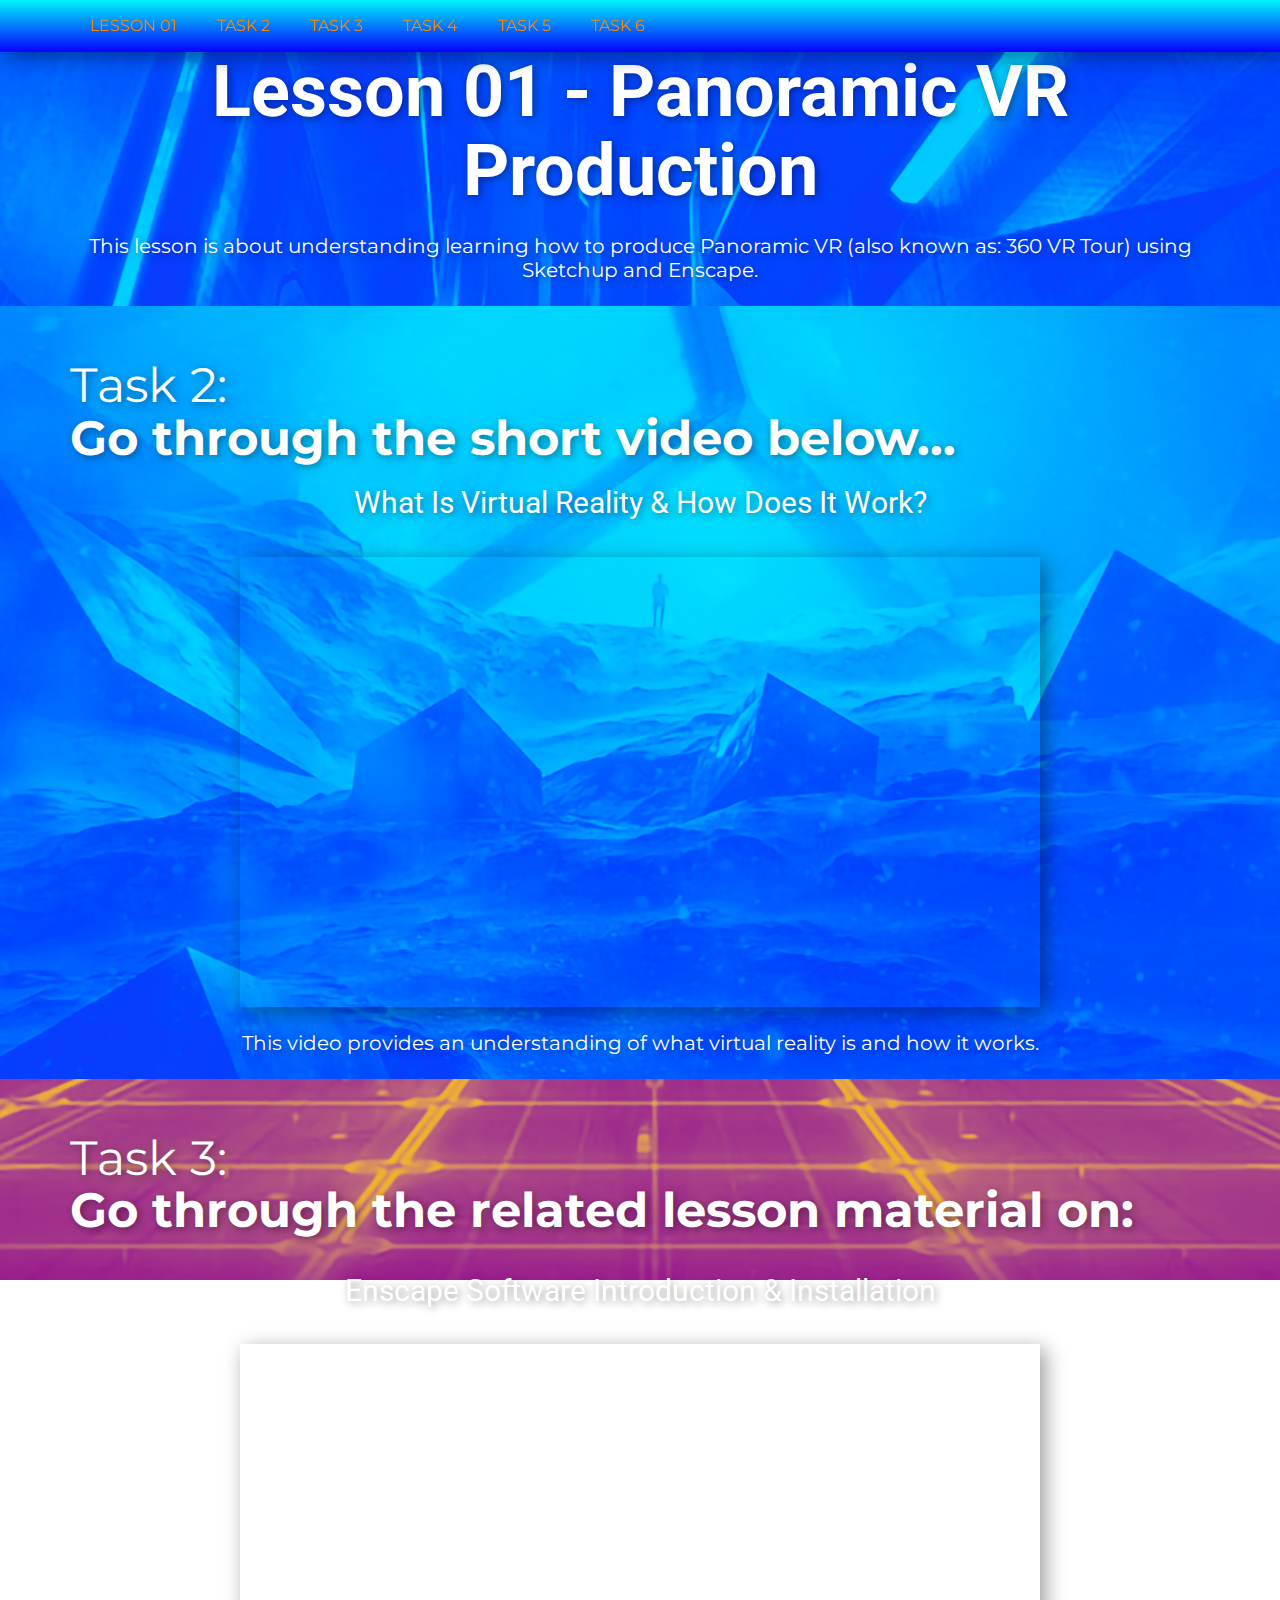
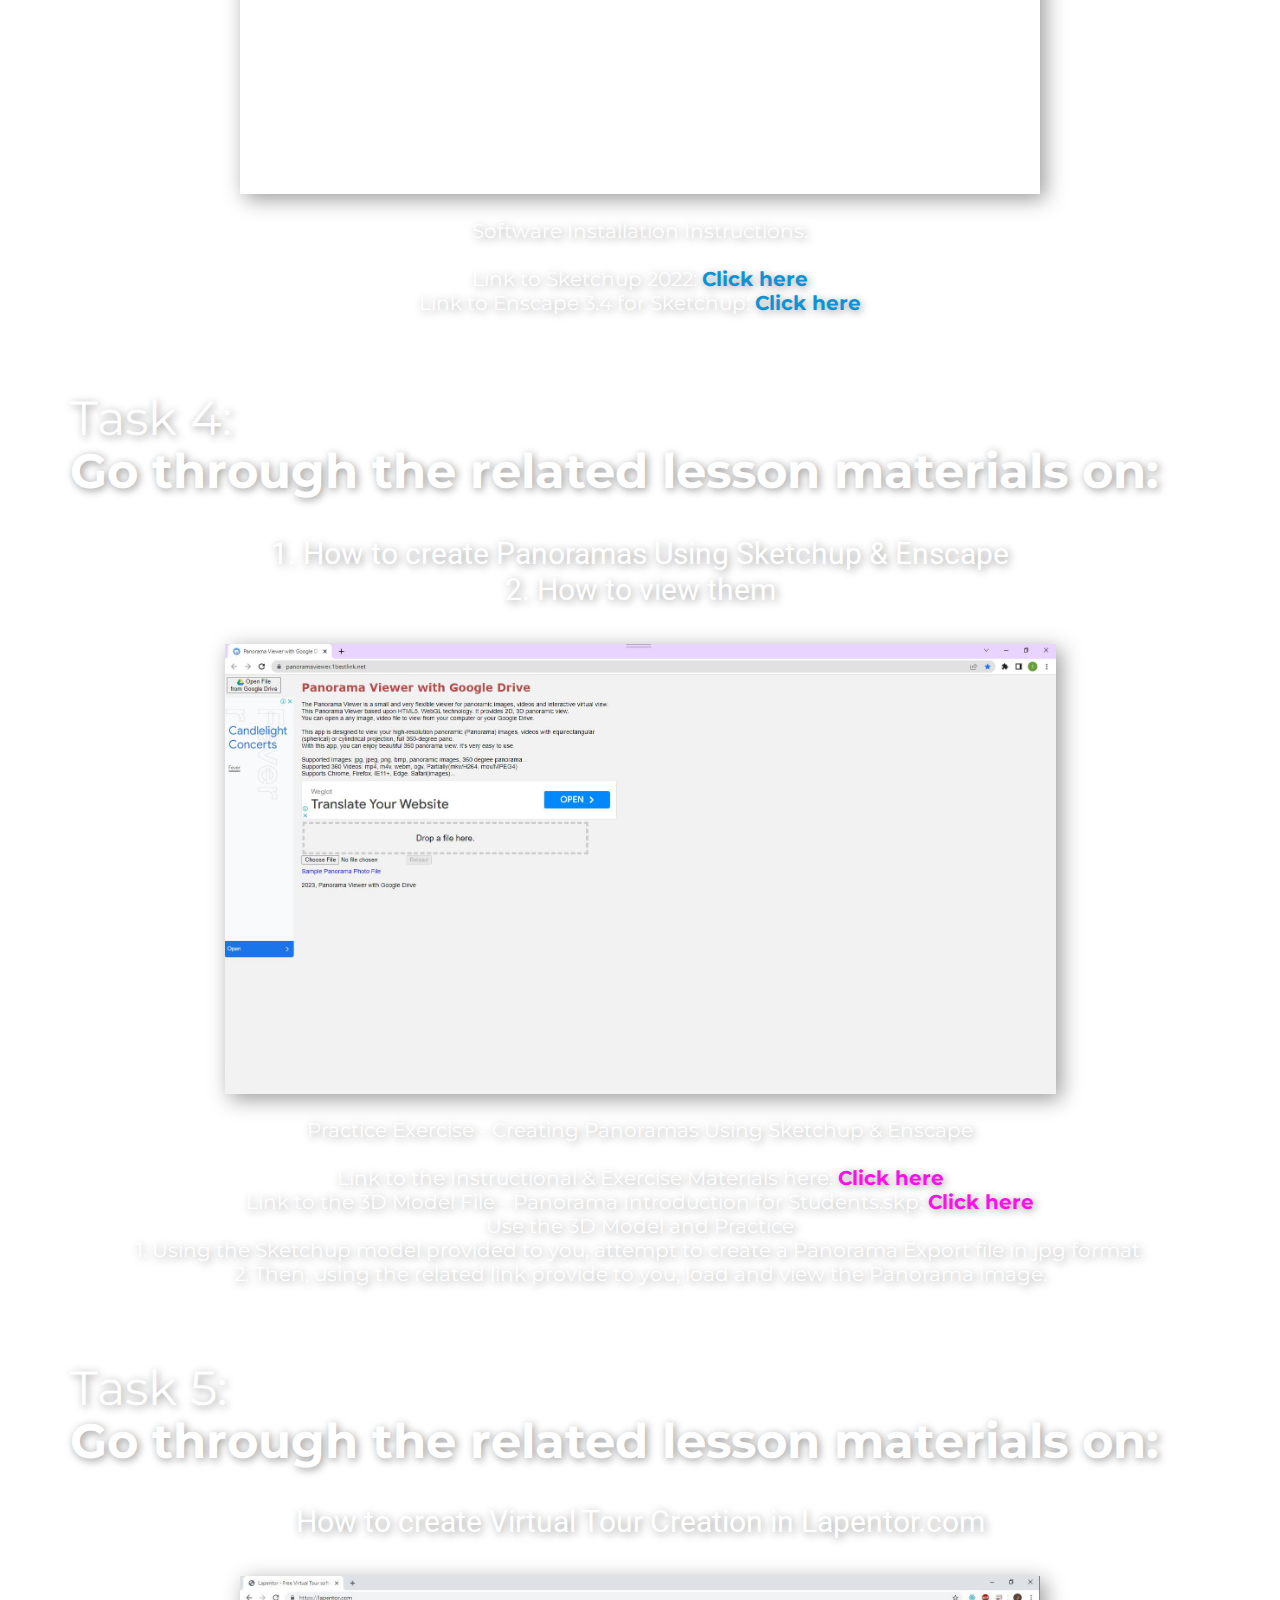
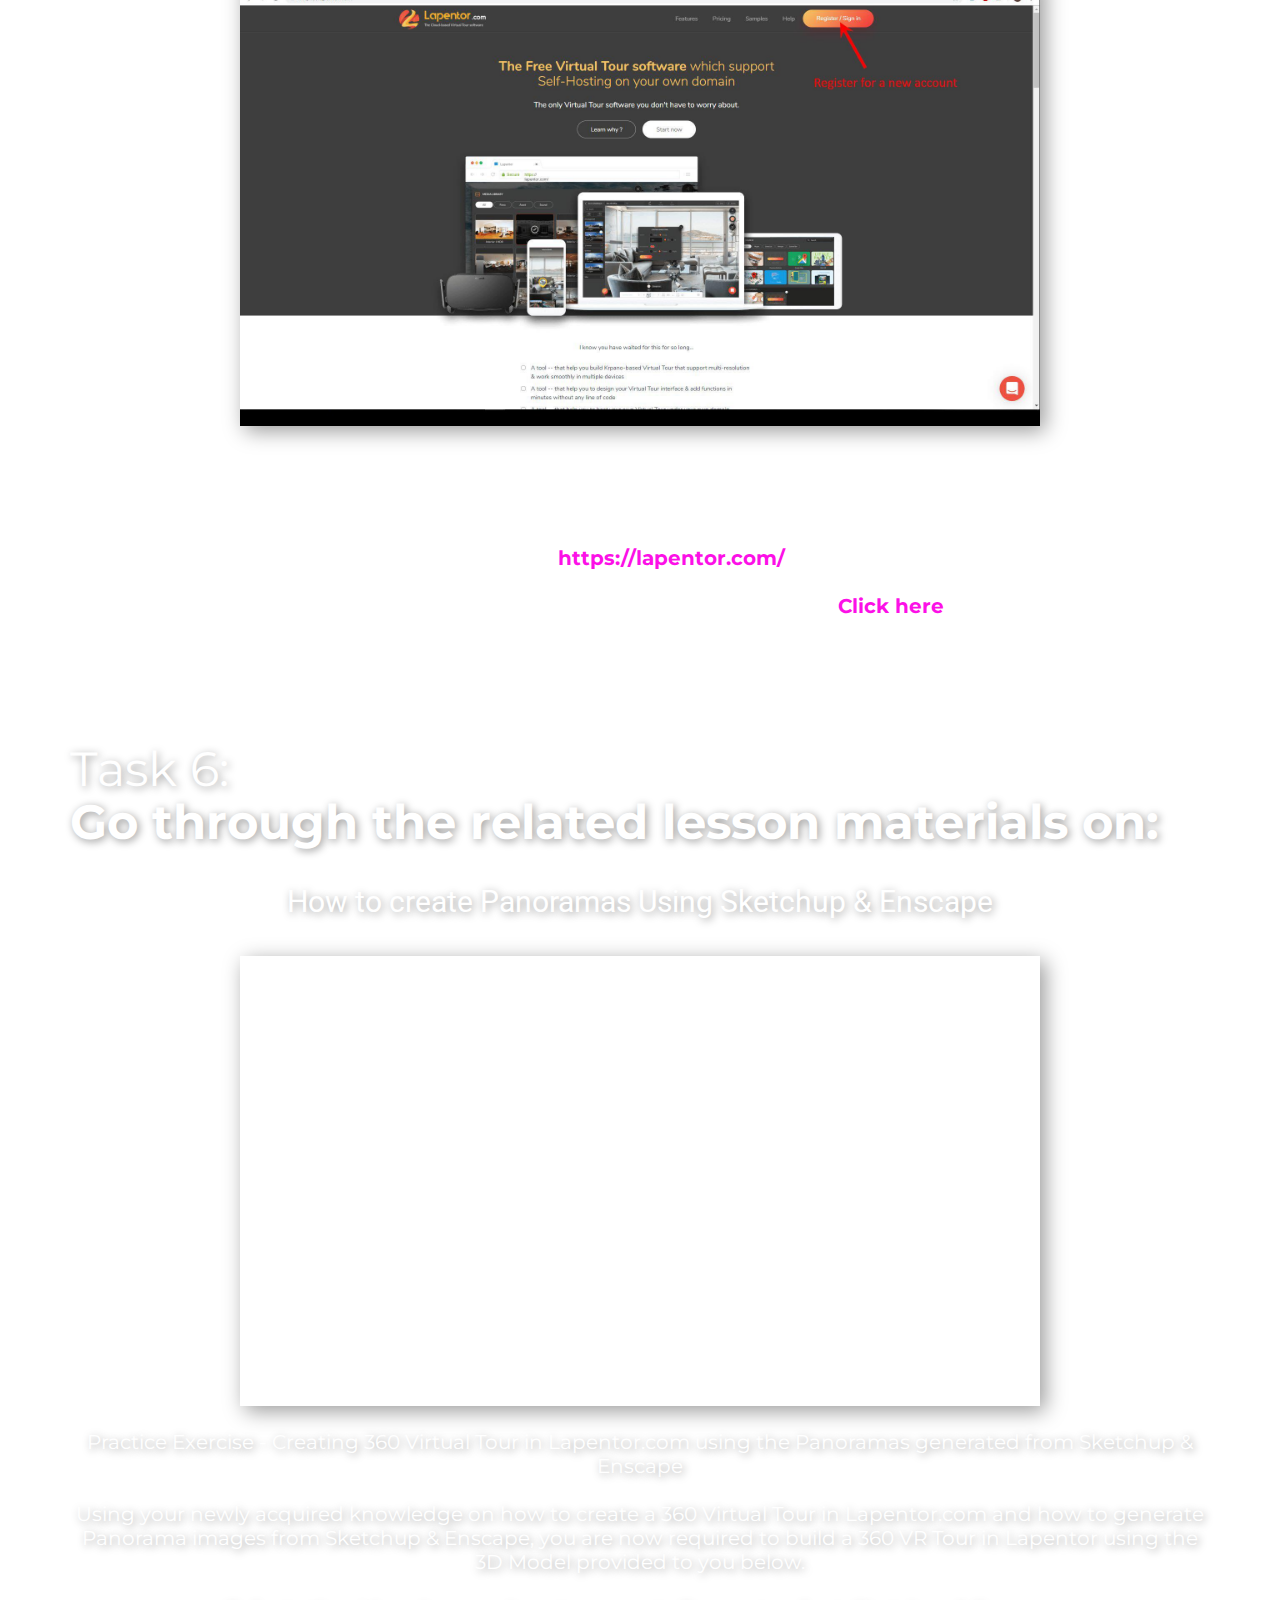
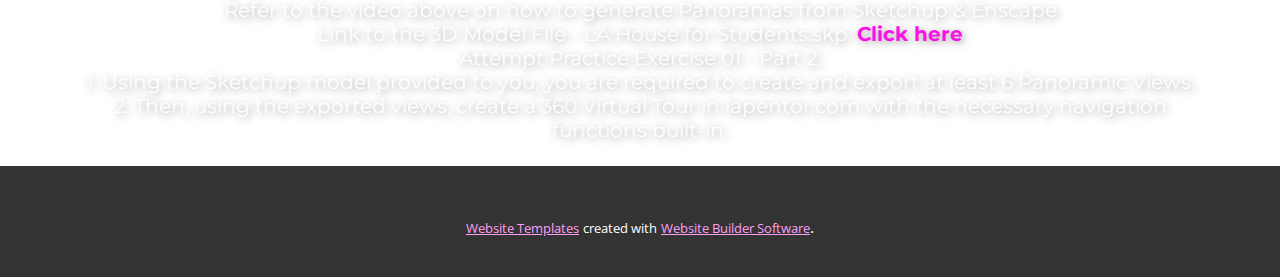
==== index.html @ d225edf2 "Add files via upload" ====
<!DOCTYPE html>
<html style="font-size: 16px;" lang="en"><head>
    <meta name="viewport" content="width=device-width, initial-scale=1.0">
    <meta charset="utf-8">
    <meta name="keywords" content="Lesson 01 -&nbsp;Lesson Title Name, Topic Title 01:Topic Name, Topic Title 02:Topic Name">
    <meta name="description" content="">
    <title>Lesson 01</title>
    <link rel="stylesheet" href="nicepage.css" media="screen">
<link rel="stylesheet" href="Lesson-01.css" media="screen">
    <script class="u-script" type="text/javascript" src="jquery.js" defer=""></script>
    <script class="u-script" type="text/javascript" src="nicepage.js" defer=""></script>
    <meta name="generator" content="Nicepage 5.11.4, nicepage.com">
    <link id="u-theme-google-font" rel="stylesheet" href="https://fonts.googleapis.com/css?family=Roboto:100,100i,300,300i,400,400i,500,500i,700,700i,900,900i|Open+Sans:300,300i,400,400i,500,500i,600,600i,700,700i,800,800i">
    <link id="u-page-google-font" rel="stylesheet" href="https://fonts.googleapis.com/css?family=Montserrat:100,100i,200,200i,300,300i,400,400i,500,500i,600,600i,700,700i,800,800i,900,900i">
    
    
    
    
    
    
    
    
    <script type="application/ld+json">{
		"@context": "http://schema.org",
		"@type": "Organization",
		"name": ""
}</script>
    <meta name="theme-color" content="#fc10e7">
    <meta property="og:title" content="Lesson 01">
    <meta property="og:type" content="website">
  <meta data-intl-tel-input-cdn-path="intlTelInput/"></head>
  <body data-home-page="Lesson-01.html" data-home-page-title="Lesson 01" class="u-body u-image u-overlap u-xl-mode" data-lang="en" style="background-position: 50% 50%; background-attachment: fixed; background-image: url(&quot;images/04.3.jpg&quot;);"><header class="u-box-shadow u-clearfix u-gradient u-header u-sticky u-sticky-53bc u-header" id="Menu"><div class="u-clearfix u-sheet u-valign-middle u-sheet-1">
        <nav class="u-align-right-md u-align-right-sm u-align-right-xs u-menu u-menu-one-level u-menu-open-right u-offcanvas u-menu-1">
          <div class="menu-collapse u-custom-font u-font-montserrat" style="font-size: 1rem; letter-spacing: 0px; text-transform: uppercase; font-weight: 500;">
            <a class="u-button-style u-custom-hover-color u-custom-left-right-menu-spacing u-custom-padding-bottom u-custom-text-active-color u-custom-text-color u-custom-text-hover-color u-custom-text-shadow u-custom-top-bottom-menu-spacing u-nav-link u-text-active-palette-1-base u-text-hover-palette-2-base u-text-white" href="#">
              <svg class="u-svg-link" viewBox="0 0 24 24"><use xmlns:xlink="http://www.w3.org/1999/xlink" xlink:href="#menu-hamburger"></use></svg>
              <svg class="u-svg-content" version="1.1" id="menu-hamburger" viewBox="0 0 16 16" x="0px" y="0px" xmlns:xlink="http://www.w3.org/1999/xlink" xmlns="http://www.w3.org/2000/svg"><g><rect y="1" width="16" height="2"></rect><rect y="7" width="16" height="2"></rect><rect y="13" width="16" height="2"></rect>
</g></svg>
            </a>
          </div>
          <div class="u-custom-menu u-nav-container">
            <ul class="u-custom-font u-font-montserrat u-nav u-unstyled u-nav-1"><li class="u-nav-item"><a class="u-button-style u-nav-link u-text-active-custom-color-5 u-text-body-alt-color u-text-hover-custom-color-4" href="Lesson-01.html" style="padding: 18px 20px;">Lesson 01</a>
</li><li class="u-nav-item"><a class="u-button-style u-nav-link u-text-active-custom-color-5 u-text-body-alt-color u-text-hover-custom-color-4" href="Lesson-01.html#Task2" style="padding: 18px 20px;">Task 2</a>
</li><li class="u-nav-item"><a class="u-button-style u-nav-link u-text-active-custom-color-5 u-text-body-alt-color u-text-hover-custom-color-4" href="Lesson-01.html#Task3" style="padding: 18px 20px;">Task 3</a>
</li><li class="u-nav-item"><a class="u-button-style u-nav-link u-text-active-custom-color-5 u-text-body-alt-color u-text-hover-custom-color-4" href="Lesson-01.html#Task4" style="padding: 18px 20px;">Task 4</a>
</li><li class="u-nav-item"><a class="u-button-style u-nav-link u-text-active-custom-color-5 u-text-body-alt-color u-text-hover-custom-color-4" href="Lesson-01.html#Task5" style="padding: 18px 20px;">Task 5</a>
</li><li class="u-nav-item"><a class="u-button-style u-nav-link u-text-active-custom-color-5 u-text-body-alt-color u-text-hover-custom-color-4" href="Lesson-01.html#Task6" style="padding: 18px 20px;">Task 6</a>
</li></ul>
          </div>
          <div class="u-custom-menu u-nav-container-collapse">
            <div class="u-black u-container-style u-inner-container-layout u-opacity u-opacity-75 u-sidenav">
              <div class="u-inner-container-layout u-sidenav-overflow">
                <div class="u-menu-close"></div>
                <ul class="u-align-center u-nav u-popupmenu-items u-unstyled u-nav-2"><li class="u-nav-item"><a class="u-button-style u-nav-link" href="Lesson-01.html">Lesson 01</a>
</li><li class="u-nav-item"><a class="u-button-style u-nav-link" href="Lesson-01.html#Task2">Task 2</a>
</li><li class="u-nav-item"><a class="u-button-style u-nav-link" href="Lesson-01.html#Task3">Task 3</a>
</li><li class="u-nav-item"><a class="u-button-style u-nav-link" href="Lesson-01.html#Task4">Task 4</a>
</li><li class="u-nav-item"><a class="u-button-style u-nav-link" href="Lesson-01.html#Task5">Task 5</a>
</li><li class="u-nav-item"><a class="u-button-style u-nav-link" href="Lesson-01.html#Task6">Task 6</a>
</li></ul>
              </div>
            </div>
            <div class="u-black u-menu-overlay u-opacity u-opacity-25"></div>
          </div>
        </nav>
      </div><style class="u-sticky-style" data-style-id="53bc">.u-sticky-fixed.u-sticky-53bc, .u-body.u-sticky-fixed .u-sticky-53bc {
box-shadow: 5px 5px 20px 0 rgba(0,0,0,0.4) !important
}</style></header>
    <section class="skrollable u-clearfix u-section-1" id="Lesson_Title">
      <div class="u-clearfix u-sheet u-sheet-1">
        <h1 class="u-align-center u-text u-text-body-alt-color u-title u-text-1"> Lesson 01 - Panoramic VR Production</h1>
      </div>
    </section>
    <section class="skrollable u-clearfix u-section-2" id="Lesson_Header">
      <div class="u-clearfix u-sheet u-sheet-1">
        <h4 class="u-align-center u-text u-text-body-alt-color u-text-default u-text-1">
          <br>This lesson is about understanding learning how to produce Panoramic VR (also known as: 360 VR Tour) using Sketchup and Enscape.<br>
          <br>
        </h4>
      </div>
    </section>
    <section class="skrollable u-clearfix u-image u-parallax u-section-3" id="Task2" data-image-width="1920" data-image-height="1920">
      <div class="u-clearfix u-sheet u-valign-bottom u-sheet-1">
        <h2 class="u-text u-text-body-alt-color u-text-1">
          <span style="font-weight: 400;">
            <br>Task 2:
          </span>
          <br> Go through the short video below...
        </h2>
        <h3 class="u-align-center u-text u-text-body-alt-color u-text-2"> What Is Virtual Reality &amp; How Does It Work?<br>
          <br>
        </h3>
        <div class="u-align-center u-video u-video-contain-lg u-video-contain-md u-video-contain-sm u-video-contain-xs u-video-1">
          <div class="embed-responsive embed-responsive-1">
            <iframe style="position: absolute;top: 0;left: 0;width: 100%;height: 100%;" class="embed-responsive-item" src="https://www.youtube.com/embed/YSAlhBO6tR8?mute=0&amp;showinfo=0&amp;controls=1&amp;start=0" frameborder="0" allowfullscreen=""></iframe>
          </div>
        </div>
        <h4 class="u-align-center u-text u-text-body-alt-color u-text-3">
          <br>This video provides an understanding of what virtual reality is and how it works.<br>
          <br>
        </h4>
      </div>
    </section>
    <section class="skrollable u-clearfix u-image u-parallax u-section-4" id="Task3" data-image-width="1920" data-image-height="1920">
      <div class="u-clearfix u-sheet u-sheet-1">
        <h2 class="u-text u-text-body-alt-color u-text-1">
          <br>
          <span style="font-weight: 400;">Task 3:</span>
          <br> Go through the related lesson material on:
        </h2>
        <h3 class="u-align-center u-text u-text-body-alt-color u-text-2">
          <br>Enscape Software Introduction &amp; Installation<br>
          <br>
        </h3>
        <div class="u-align-center u-video u-video-contain-lg u-video-contain-md u-video-contain-sm u-video-contain-xs u-video-1">
          <div class="embed-responsive embed-responsive-1">
            <iframe style="position: absolute;top: 0;left: 0;width: 100%;height: 100%;" class="embed-responsive-item" src="https://www.youtube.com/embed/YrdtNT-V2NU?mute=0&amp;showinfo=0&amp;controls=1&amp;start=0" frameborder="0" allowfullscreen=""></iframe>
          </div>
        </div>
        <h4 class="u-align-center u-text u-text-body-alt-color u-text-3">
          <br>Software Installation Instructions:<br>
          <br>Link to Sketchup 2022: <span style="font-weight: 700;">
            <a href="https://drive.google.com/drive/folders/1EvpybGRjYTsotRarfKif5_3u6jOGR-Ju?usp=share_link" class="u-active-none u-border-none u-btn u-button-link u-button-style u-hover-none u-none u-text-palette-4-base u-btn-1" target="_blank">Click here</a>
          </span>
          <br>Link to Enscape 3.4 for Sketchup: <span style="font-weight: 700;">
            <a href="https://drive.google.com/drive/folders/1mcn2Z53v6USUTFRjC2O_JtzmhIxBEnhV?usp=share_link" class="u-active-none u-border-none u-btn u-button-link u-button-style u-hover-none u-none u-text-palette-4-base u-btn-2" target="_blank">Click here</a>
          </span>
          <br>
          <br>
        </h4>
      </div>
    </section>
    <section class="skrollable u-clearfix u-image u-parallax u-section-5" id="Task4" data-image-width="1920" data-image-height="1920">
      <div class="u-clearfix u-sheet u-valign-middle u-sheet-1">
        <h2 class="u-text u-text-body-alt-color u-text-1">
          <br>
          <span style="font-weight: 400;">Task 4:</span>
          <br>Go through the related lesson materials on:
        </h2>
        <h3 class="u-align-center u-text u-text-body-alt-color u-text-2">
          <br>1. How to create Panoramas ​Using Sketchup &amp; Enscape<br>2. How to view them<br>
          <br>
        </h3>
        <img class="u-align-center u-image u-image-default u-image-1" src="images/PanoramaViewerwithGoogleDrive.jpg" alt="" data-image-width="1921" data-image-height="1040" data-href="http://panoramaviewer.1bestlink.net/" data-target="_blank">
        <h4 class="u-align-center u-text u-text-body-alt-color u-text-3">
          <br>Practice Exercise - Creating Panoramas Using Sketchup &amp; Enscape<br>
          <br>Link to the Instructional &amp; Exercise Materials here: <a href="https://drive.google.com/file/d/1abvZGvkPF39Kw-kIYvjLLtzMUDdTy_9g/view?usp=share_link" class="u-active-none u-border-none u-btn u-button-style u-hover-none u-none u-text-palette-1-base u-btn-1" target="_blank">Click here</a>
          <br>Link to the 3D Model File - Panorama Introduction for Students.skp: <a href="https://drive.google.com/file/d/1Js0wTdf67oLDNqwguV2Wn05U8jPbHbJF/view?usp=share_link" class="u-active-none u-border-none u-btn u-button-style u-hover-none u-none u-text-palette-1-base u-btn-2" target="_blank">Click here</a>
          <br>Use the 3D Model and Practice<br>1. Using the Sketchup model provided to you, attempt to create a Panorama Export file in jpg format.<br>2. Then, using the related link provide to you, load and view the Panorama image.<br>
          <br>
        </h4>
      </div>
    </section>
    <section class="skrollable u-clearfix u-image u-parallax u-section-6" id="Task5" data-image-width="1920" data-image-height="1920">
      <div class="u-clearfix u-sheet u-valign-middle u-sheet-1">
        <h2 class="u-text u-text-body-alt-color u-text-1">
          <br>
          <span style="font-weight: 400;">Task 5:</span>
          <br>Go through the related lesson materials on:
        </h2>
        <h3 class="u-align-center u-text u-text-body-alt-color u-text-2">
          <br>How to create Virtual Tour Creation in Lapentor.com<br>
          <br>
        </h3>
        <img class="u-align-center u-image u-image-default u-image-1" src="images/Lapentor.jpg" alt="" data-image-width="1920" data-image-height="1080" data-href="https://lapentor.com/" data-target="_blank">
        <h4 class="u-align-center u-text u-text-body-alt-color u-text-3">
          <br> Practice Exercise - 360 Virtual Tour Creation<br>
          <br>Using the Panorama images provided to you, you are required to create a 360 VR Tour in the site below.<br>
          <br>Go to:&nbsp;<a href="https://lapentor.com/" class="u-active-none u-border-none u-btn u-button-link u-button-style u-hover-none u-none u-text-palette-1-base u-btn-1" target="_blank">https://lapentor.com/</a>
          <br>and Register for a free account<br>Link to the Instructional &amp; Exercise Materials here: <a href="https://drive.google.com/file/d/1LbMFgbRlXIPI47K_xahC_Q0AvhAsPmjC/view?usp=share_link" class="u-active-none u-border-none u-btn u-button-style u-hover-none u-none u-text-palette-1-base u-btn-2" target="_blank">Click here</a>
          <br>Attempt ​Practice Exercise 01 - Part 1:<br>Create a 360 Virtual Tour in lapentor.com ​with the necessary navigation functions built-in.<br>
          <br>
        </h4>
      </div>
    </section>
    <section class="skrollable u-clearfix u-image u-parallax u-section-7" id="Task6" data-image-width="1920" data-image-height="1920">
      <div class="u-clearfix u-sheet u-valign-middle u-sheet-1">
        <h2 class="u-text u-text-body-alt-color u-text-1">
          <span style="font-weight: 400;">
            <br>Task 6:
          </span>
          <br>Go through the related lesson materials on:
        </h2>
        <h3 class="u-align-center u-text u-text-body-alt-color u-text-2">
          <br>How to create Panoramas Using Sketchup &amp; Enscape<br>
          <br>
        </h3>
        <div class="u-align-center u-video u-video-contain-lg u-video-contain-md u-video-contain-sm u-video-contain-xs u-video-1">
          <div class="embed-responsive embed-responsive-1">
            <iframe style="position: absolute;top: 0;left: 0;width: 100%;height: 100%;" class="embed-responsive-item" src="https://www.youtube.com/embed/a7TdAmOpXEo?mute=0&amp;showinfo=0&amp;controls=1&amp;start=0" frameborder="0" allowfullscreen=""></iframe>
          </div>
        </div>
        <h4 class="u-align-center u-text u-text-body-alt-color u-text-3">
          <br> Practice Exercise - Creating 360 Virtual Tour in Lapentor.com using the Panoramas generated from Sketchup &amp; Enscape<br>
          <br>Using your newly acquired knowledge on how to create a 360 Virtual Tour in Lapentor.com and how to generate Panorama images from Sketchup &amp; Enscape, you are now required to build a 360 VR Tour in Lapentor using the 3D Model provided to you below.<br>
          <br> Refer to the video above on how to generate Panoramas from Sketchup &amp; Enscape<br>Link to the 3D Model File - LA House for Students.skp: <a href="https://drive.google.com/file/d/1gbF78qbM22y4gAIJiguv-xFTbGMFxdbp/view?usp=share_link" class="u-active-none u-border-none u-btn u-button-style u-hover-none u-none u-text-palette-1-base u-btn-1" target="_blank">Click here</a>
          <br> Attempt ​Practice Exercise 01 - Part 2:<br>1. Using the Sketchup model provided to you, you are required to create and export at least 6 Panoramic Views.<br>2. Then, using the exported views, create a 360 Virtual Tour in lapentor.com with the necessary navigation functions built-in.<br>
          <br>
        </h4>
      </div>
    </section>
    <style class="u-overlap-style">.u-overlap:not(.u-sticky-scroll) .u-header {
background-color: #fc10e7 !important; background-image: linear-gradient(#00f5fa, #0900ff) !important
}</style>
    
    
    <footer class="u-align-center u-clearfix u-footer u-grey-80 u-footer" id="sec-da6d"><div class="u-clearfix u-sheet u-sheet-1"></div></footer>
    <section class="u-backlink u-clearfix u-grey-80">
      <a class="u-link" href="https://nicepage.com/website-templates" target="_blank">
        <span>Website Templates</span>
      </a>
      <p class="u-text">
        <span>created with</span>
      </p>
      <a class="u-link" href="" target="_blank">
        <span>Website Builder Software</span>
      </a>. 
    </section>
  
</body></html>
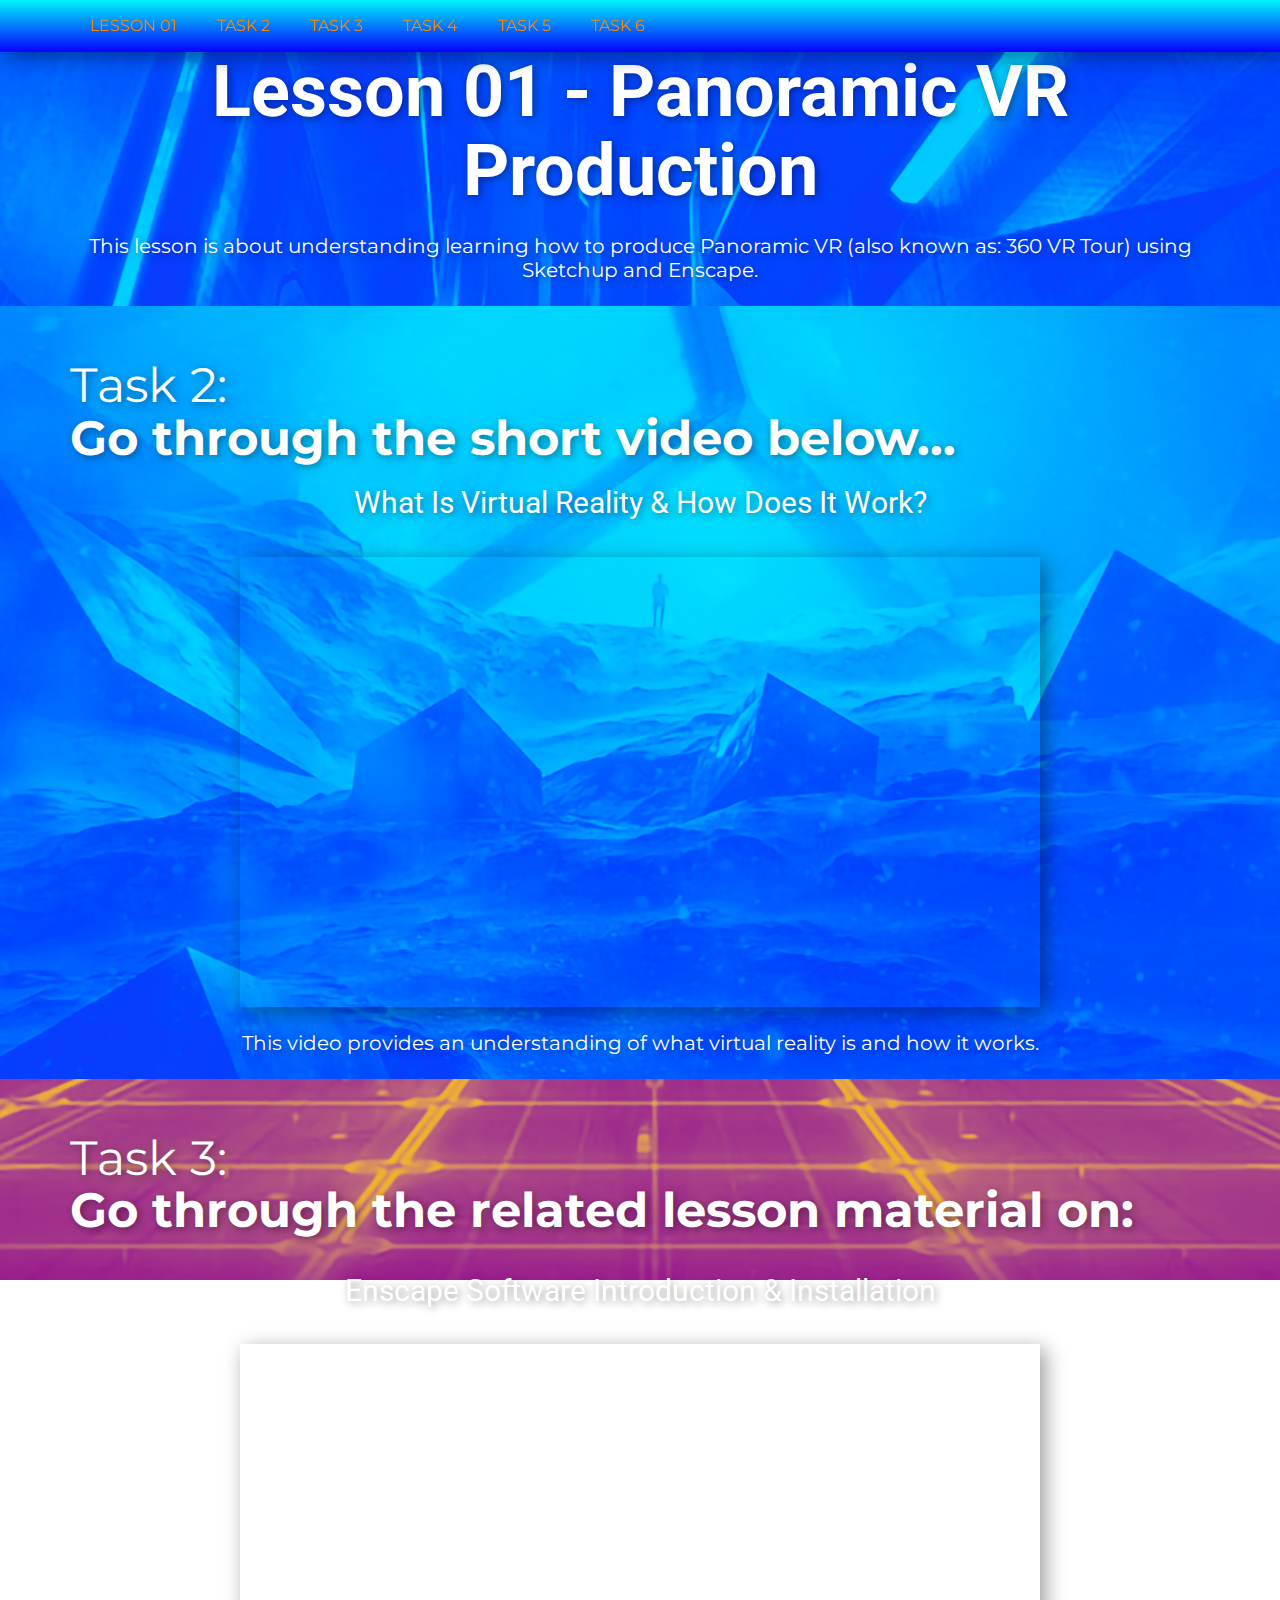
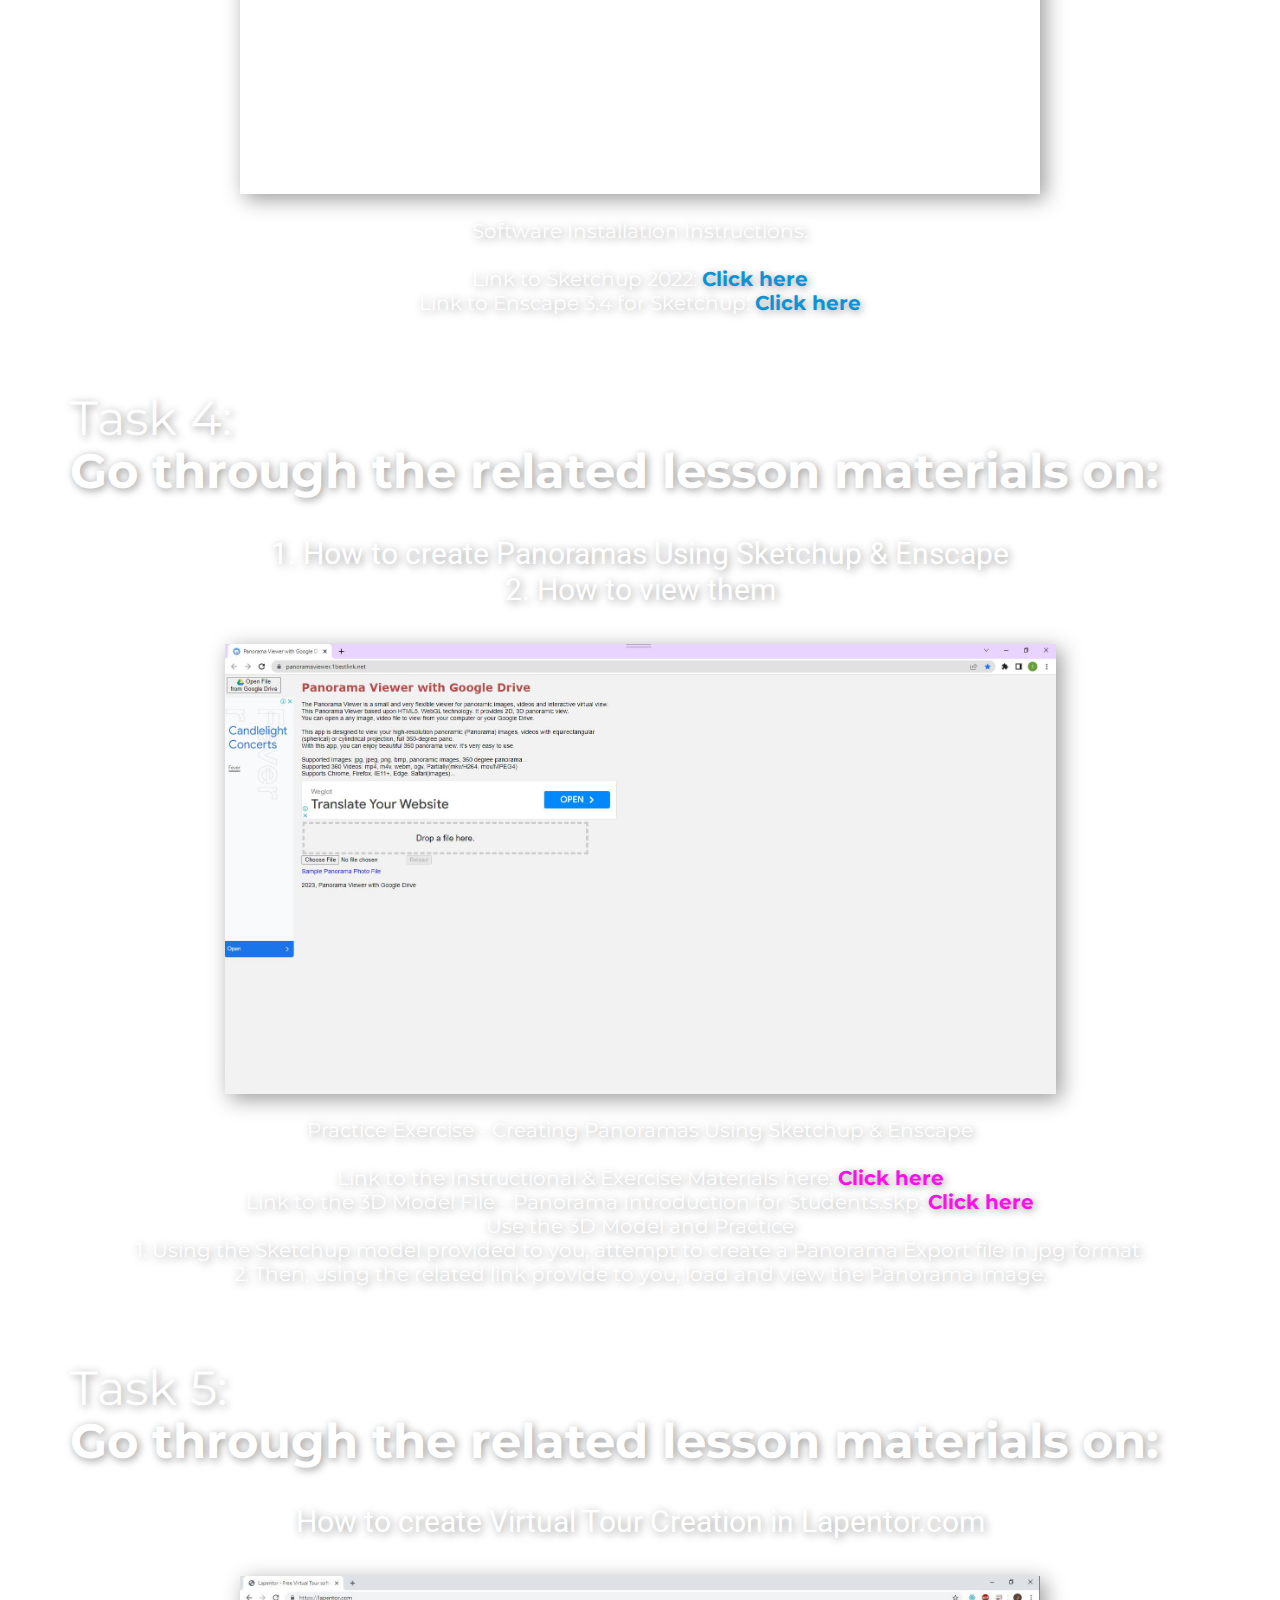
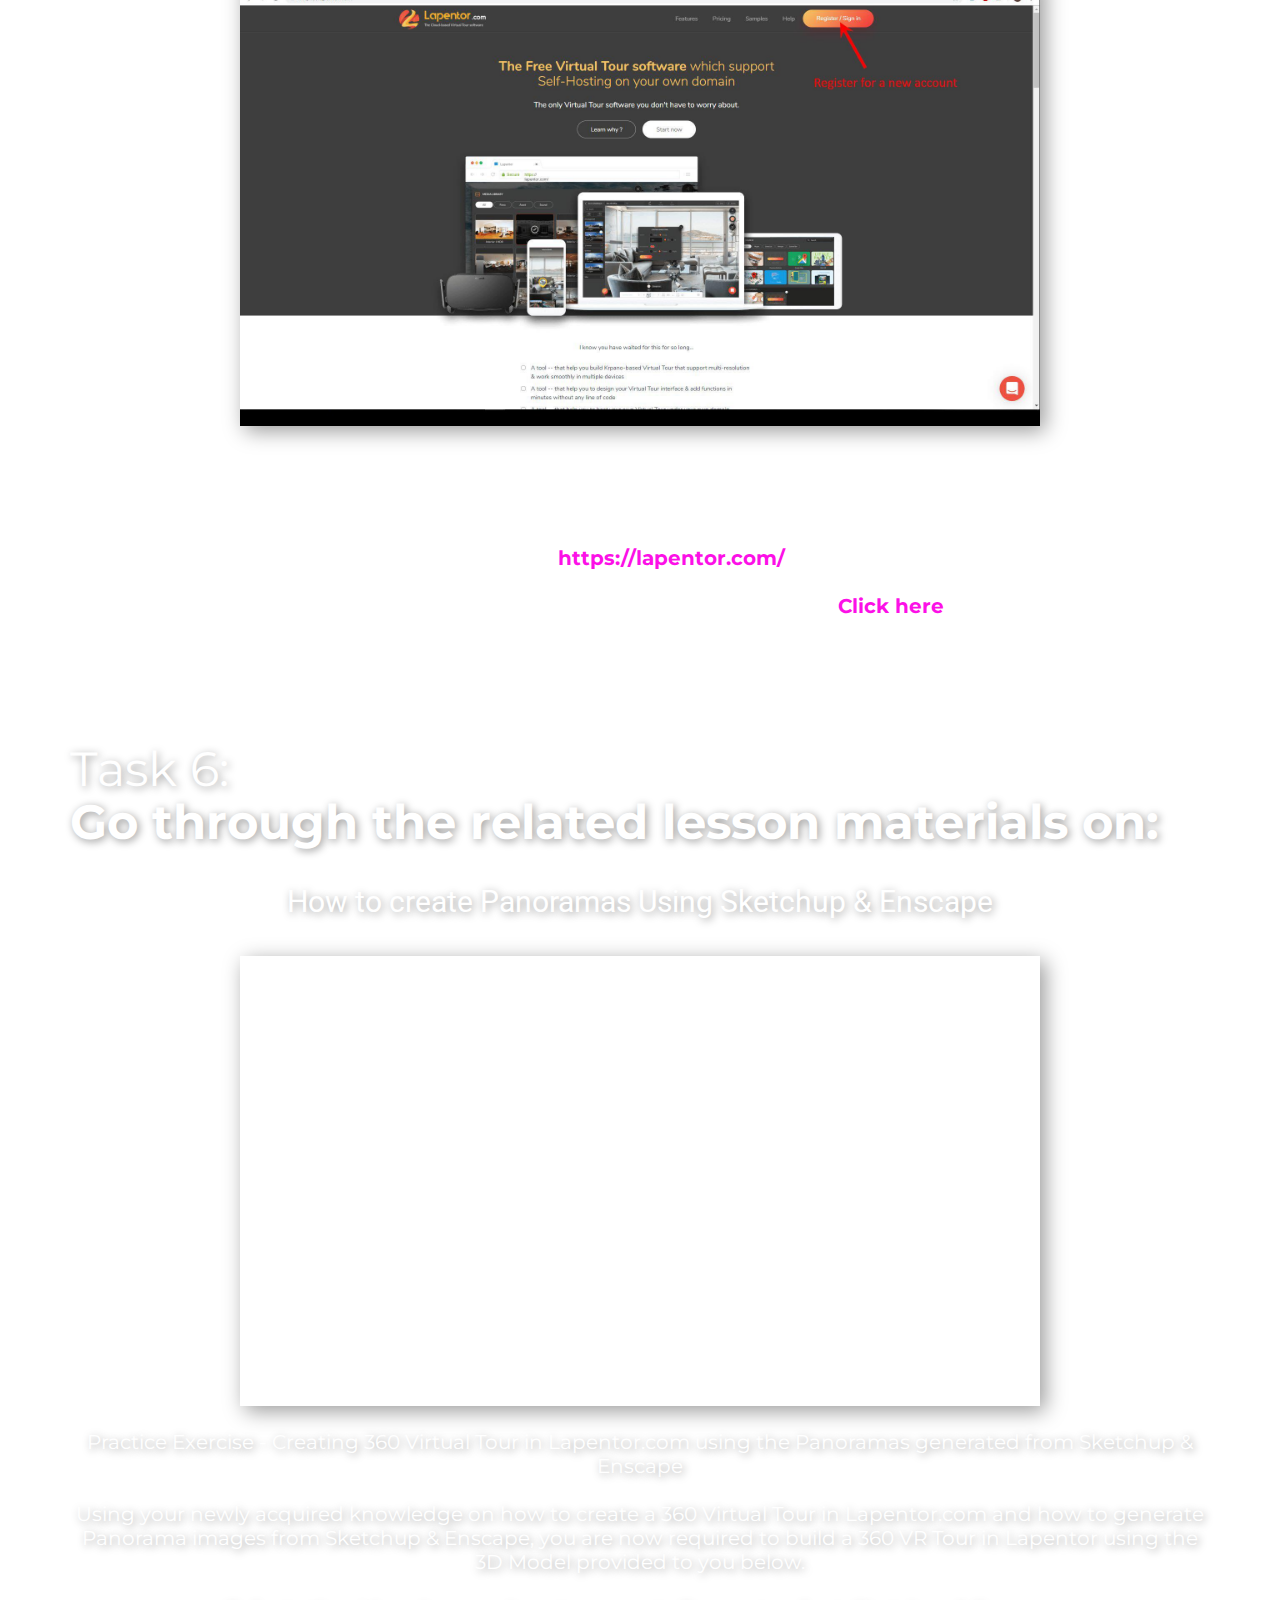
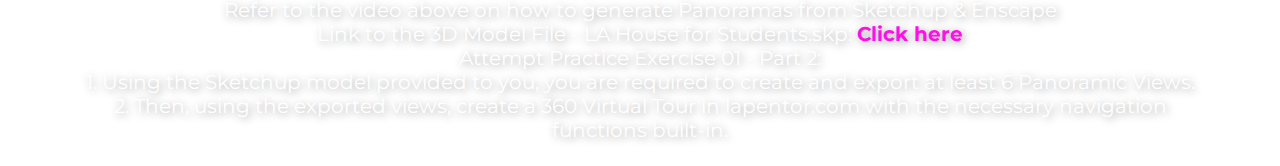
==== commit ac5ae0a8: "Update index.html" ====
--- a/index.html
+++ b/index.html
@@ -202,19 +202,5 @@
     <style class="u-overlap-style">.u-overlap:not(.u-sticky-scroll) .u-header {
 background-color: #fc10e7 !important; background-image: linear-gradient(#00f5fa, #0900ff) !important
 }</style>
-    
-    
-    <footer class="u-align-center u-clearfix u-footer u-grey-80 u-footer" id="sec-da6d"><div class="u-clearfix u-sheet u-sheet-1"></div></footer>
-    <section class="u-backlink u-clearfix u-grey-80">
-      <a class="u-link" href="https://nicepage.com/website-templates" target="_blank">
-        <span>Website Templates</span>
-      </a>
-      <p class="u-text">
-        <span>created with</span>
-      </p>
-      <a class="u-link" href="" target="_blank">
-        <span>Website Builder Software</span>
-      </a>. 
-    </section>
-  
-</body></html>+
+</body></html>
